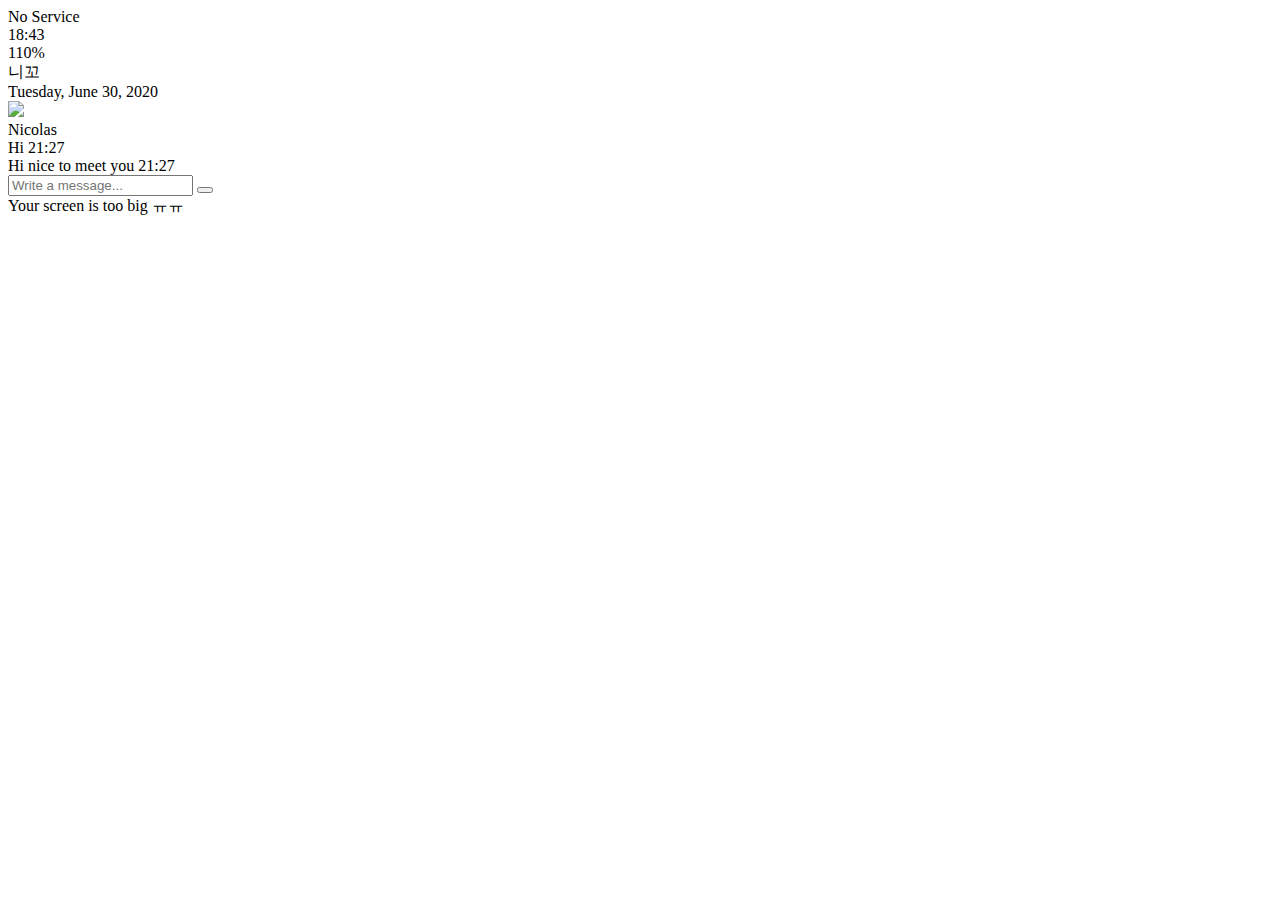
==== chat.html @ 2018b15f "Kokoa Clone 2021" ====
<!DOCTYPE html>
<html lang="en">
  <head>
    <link rel="stylesheet" href="css/styles.css" />
    <meta charset="UTF-8" />
    <meta name="viewport" content="width=device-width, initial-scale=1.0" />
    <title>Chat w/ - Kokoa Clone</title>
  </head>
  <body id="chat-screen">
    <div class="status-bar">
      <div class="status-bar__column">
        <span>No Service</span>
        <i class="fas fa-wifi"></i>
      </div>
      <div class="status-bar__column">
        <span>18:43</span>
      </div>
      <div class="status-bar__column">
        <span>110%</span>
        <i class="fas fa-battery-full fa-lg"></i>
        <i class="fas fa-bolt"></i>
      </div>
    </div>
    <header class="alt-header">
      <div class="alt-header__column">
        <a href="chats.html">
          <i class="fas fa-angle-left fa-3x"></i>
        </a>
      </div>
      <div class="alt-header__column">
        <span class="alt-header__title">니꼬</span>
      </div>
      <div class="alt-header__column">
        <span><i class="fas fa-search fa-lg"></i></span>
        <span><i class="fas fa-bars fa-lg"></i></span>
      </div>
    </header>

    <main class="main-screen main-chat">
      <div class="chat__timestamp">Tuesday, June 30, 2020</div>

      <div class="message-row">
        <img src="https://avatars3.githubusercontent.com/u/3612017" />
        <div class="message-row__content">
          <span class="message-author">Nicolas</span>
          <div class="message__info">
            <span class="message__bubble">Hi</span>
            <span class="message__time">21:27</span>
          </div>
        </div>
      </div>

      <div class="message-row message-row--own">
        <div class="message-row__content">
          <div class="message__info">
            <span class="message__bubble">Hi nice to meet you</span>
            <span class="message__time">21:27</span>
          </div>
        </div>
      </div>
    </main>

    <form class="reply">
      <div class="reply__column">
        <i class="far fa-plus-square fa-lg"></i>
      </div>
      <div class="reply__column">
        <input type="text" placeholder="Write a message..." />
        <i class="far fa-smile-wink fa-lg"></i>
        <button>
          <i class="fas fa-arrow-up"></i>
        </button>
      </div>
    </form>

    <div id="no-mobile">
      <span>Your screen is too big ㅠㅠ</span>
    </div>

    <script
      src="https://kit.fontawesome.com/6478f529f2.js"
      crossorigin="anonymous"
    ></script>
  </body>
</html>
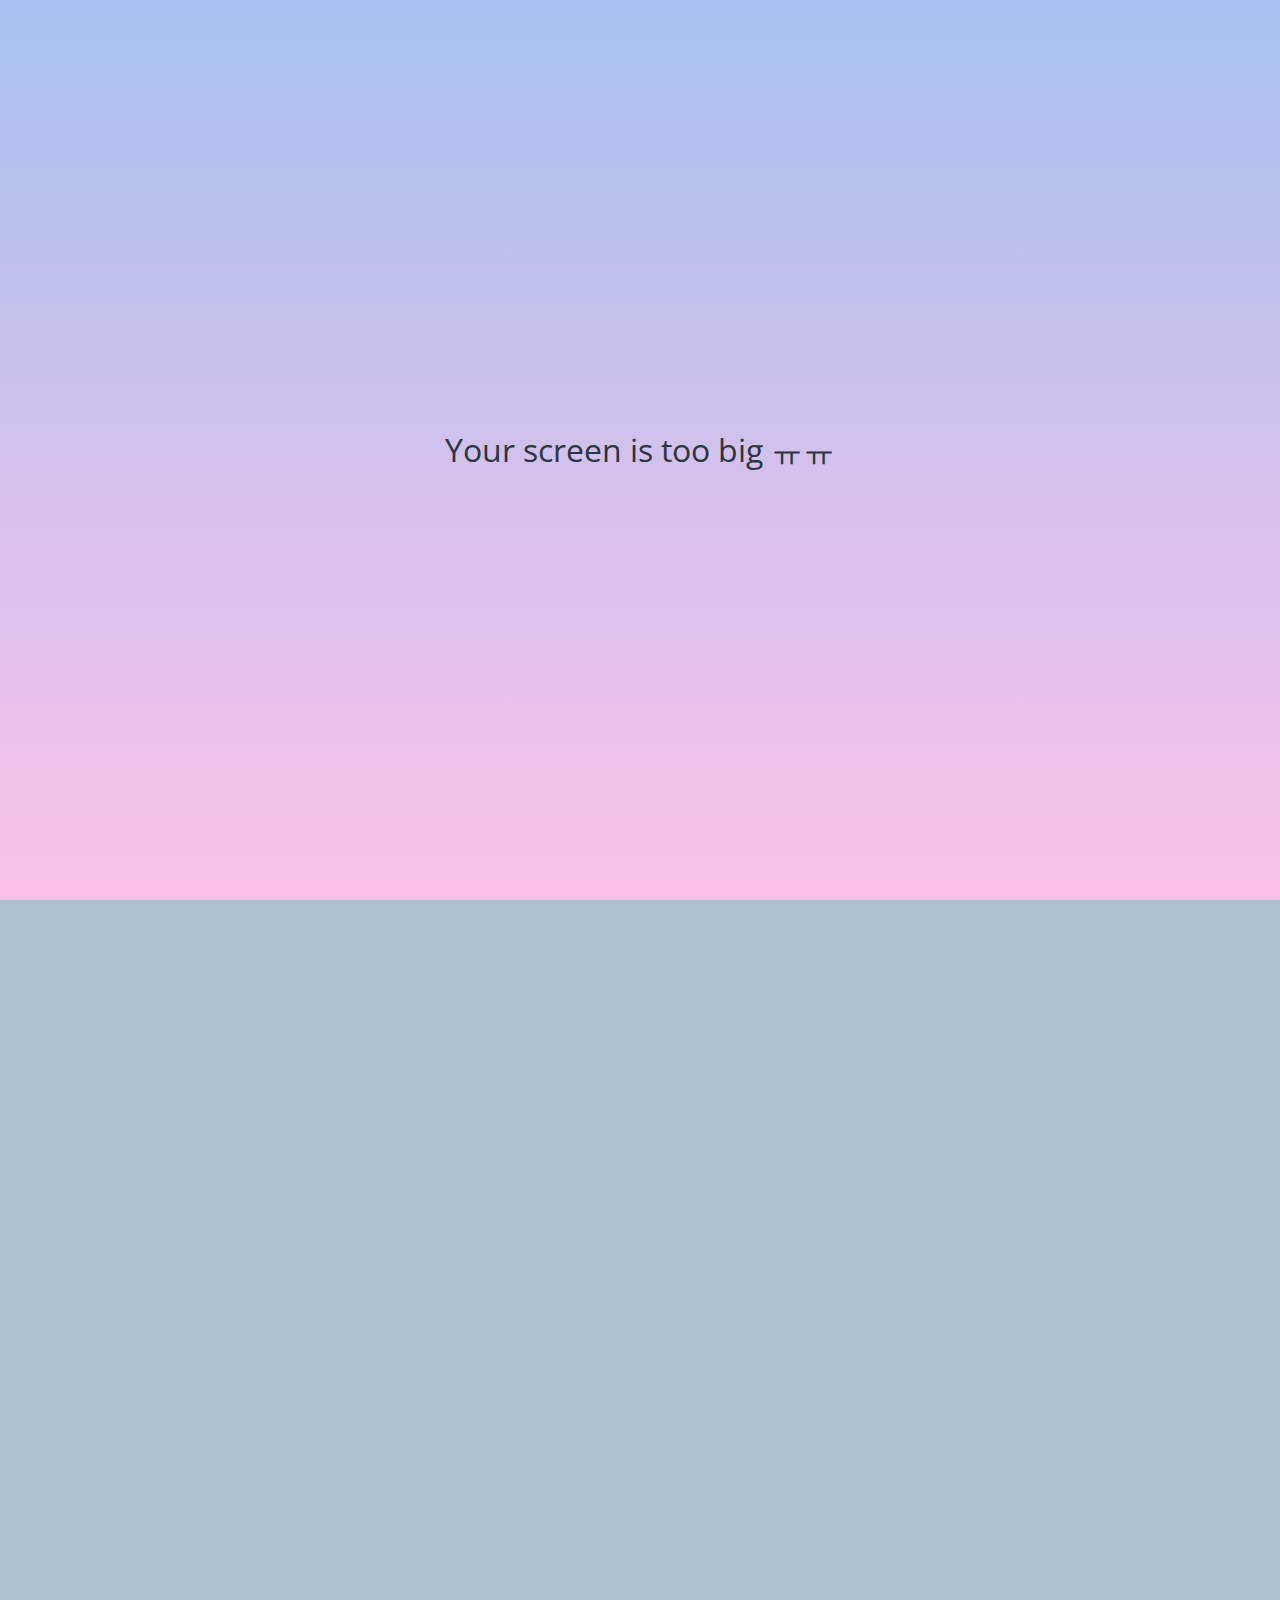
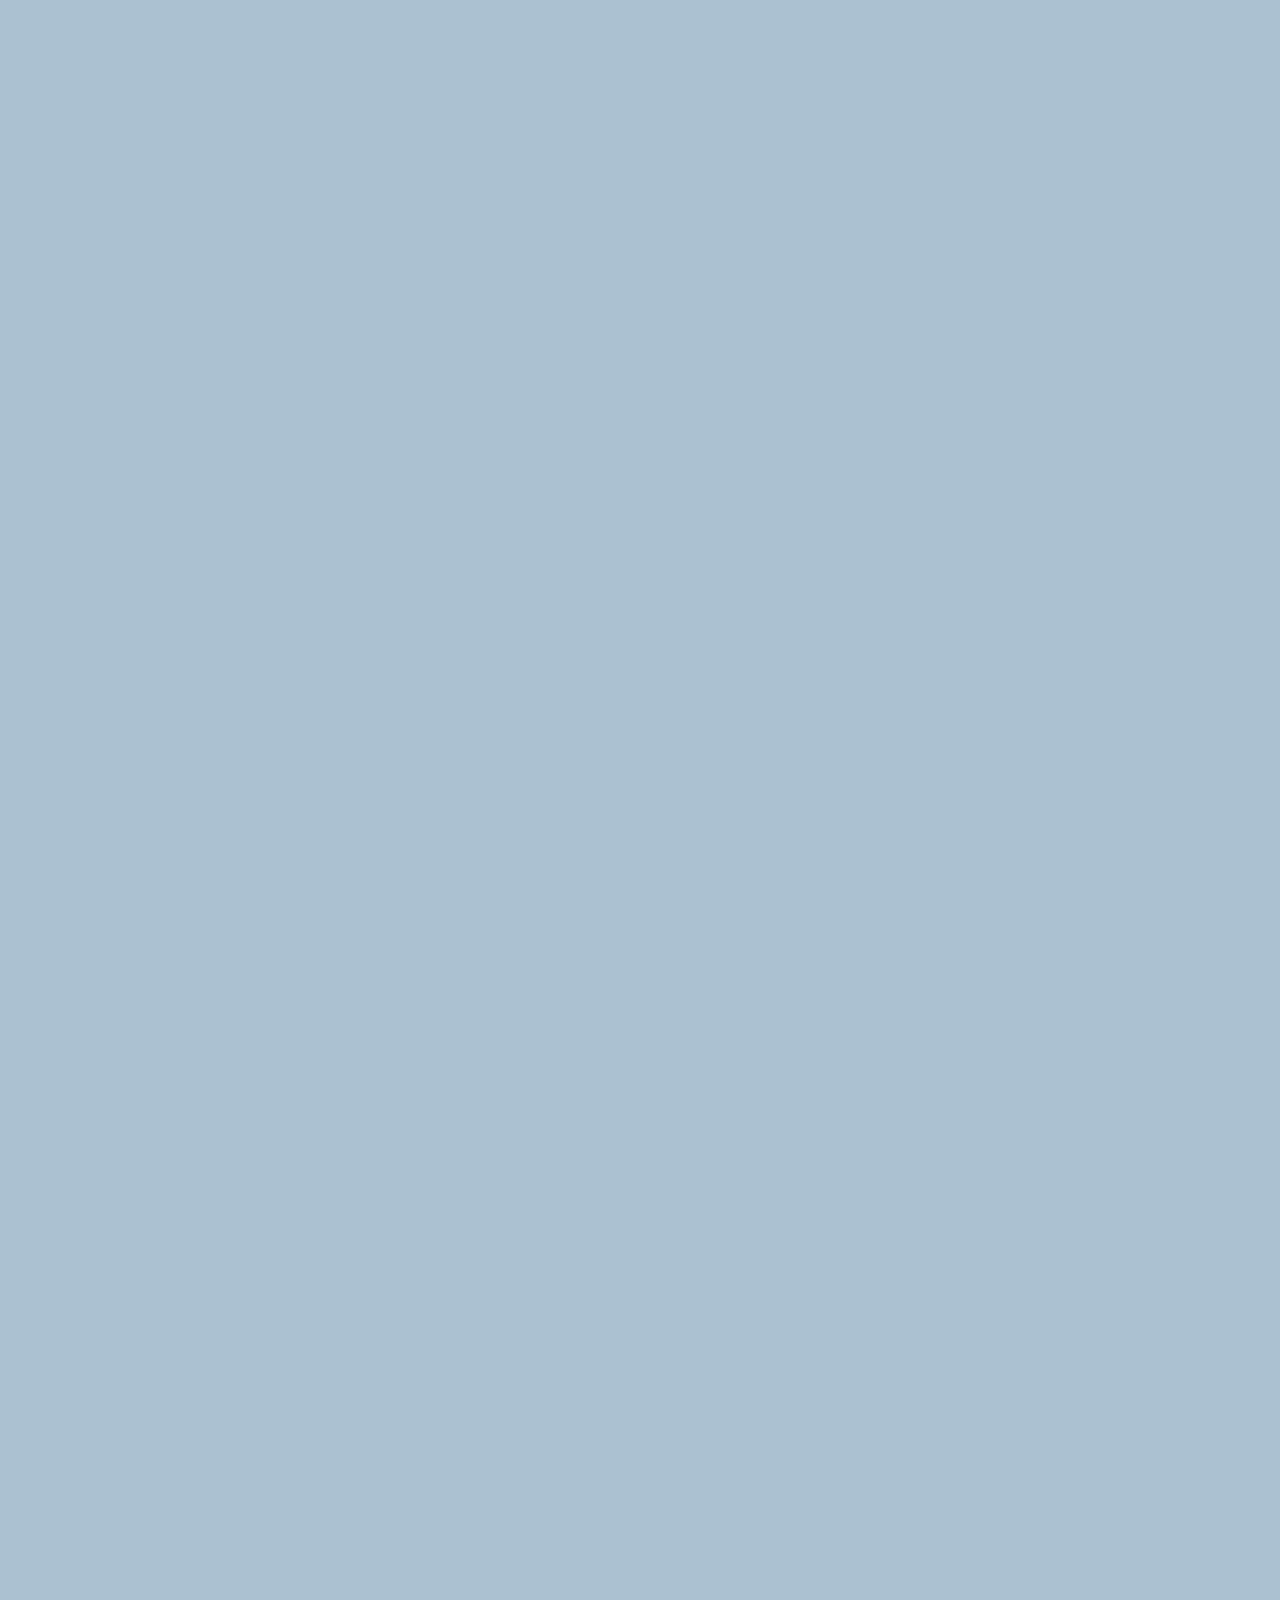
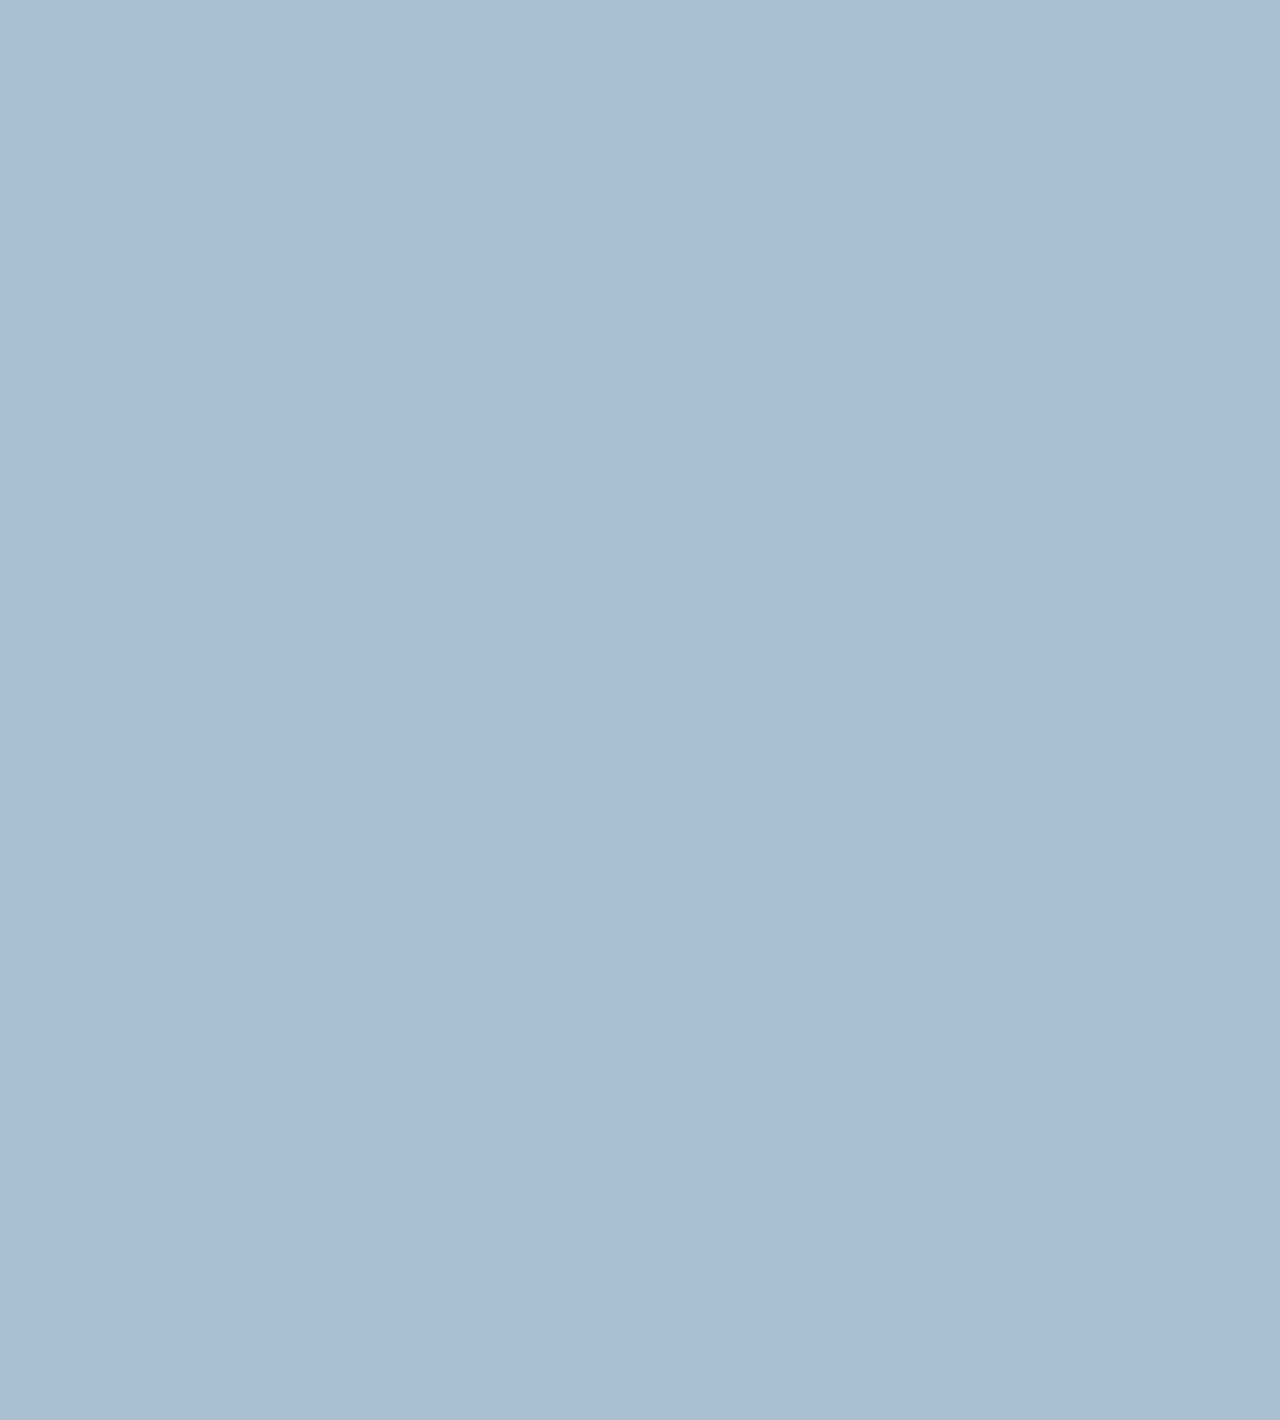
==== commit d413aa18: "CSS" ====
--- a/chat.html
+++ b/chat.html
@@ -1,7 +1,7 @@
 <!DOCTYPE html>
 <html lang="en">
   <head>
-    <link rel="stylesheet" href="css/styles.css" />
+    <link rel="stylesheet" href="CSS/styles.css" />
     <meta charset="UTF-8" />
     <meta name="viewport" content="width=device-width, initial-scale=1.0" />
     <title>Chat w/ - Kokoa Clone</title>
--- a/CSS/styles.css
+++ b/CSS/styles.css
@@ -0,0 +1,32 @@
+@import url("https://fonts.googleapis.com/css2?family=Open+Sans:wght@400;600&display=swap");
+
+@import "reset.css";
+@import "variables.css";
+
+/* Components */
+@import "components/status-bar.css";
+@import "components/nav-bar.css";
+@import "components/screen-header.css";
+@import "components/user-component.css";
+@import "components/badge.css";
+@import "components/icon-row.css";
+@import "components/alt-screen-header.css";
+@import "components/no-mobile.css";
+
+/* Screens */
+@import "screens/login.css";
+@import "screens/friends.css";
+@import "screens/find.css";
+@import "screens/more.css";
+@import "screens/settings.css";
+@import "screens/chat.css";
+
+body {
+  color: #2e363e;
+  font-family: "Open Sans", sans-serif;
+  height: 130vh;
+}
+
+.main-screen {
+  padding: 0px var(--horizontal-space);
+}
